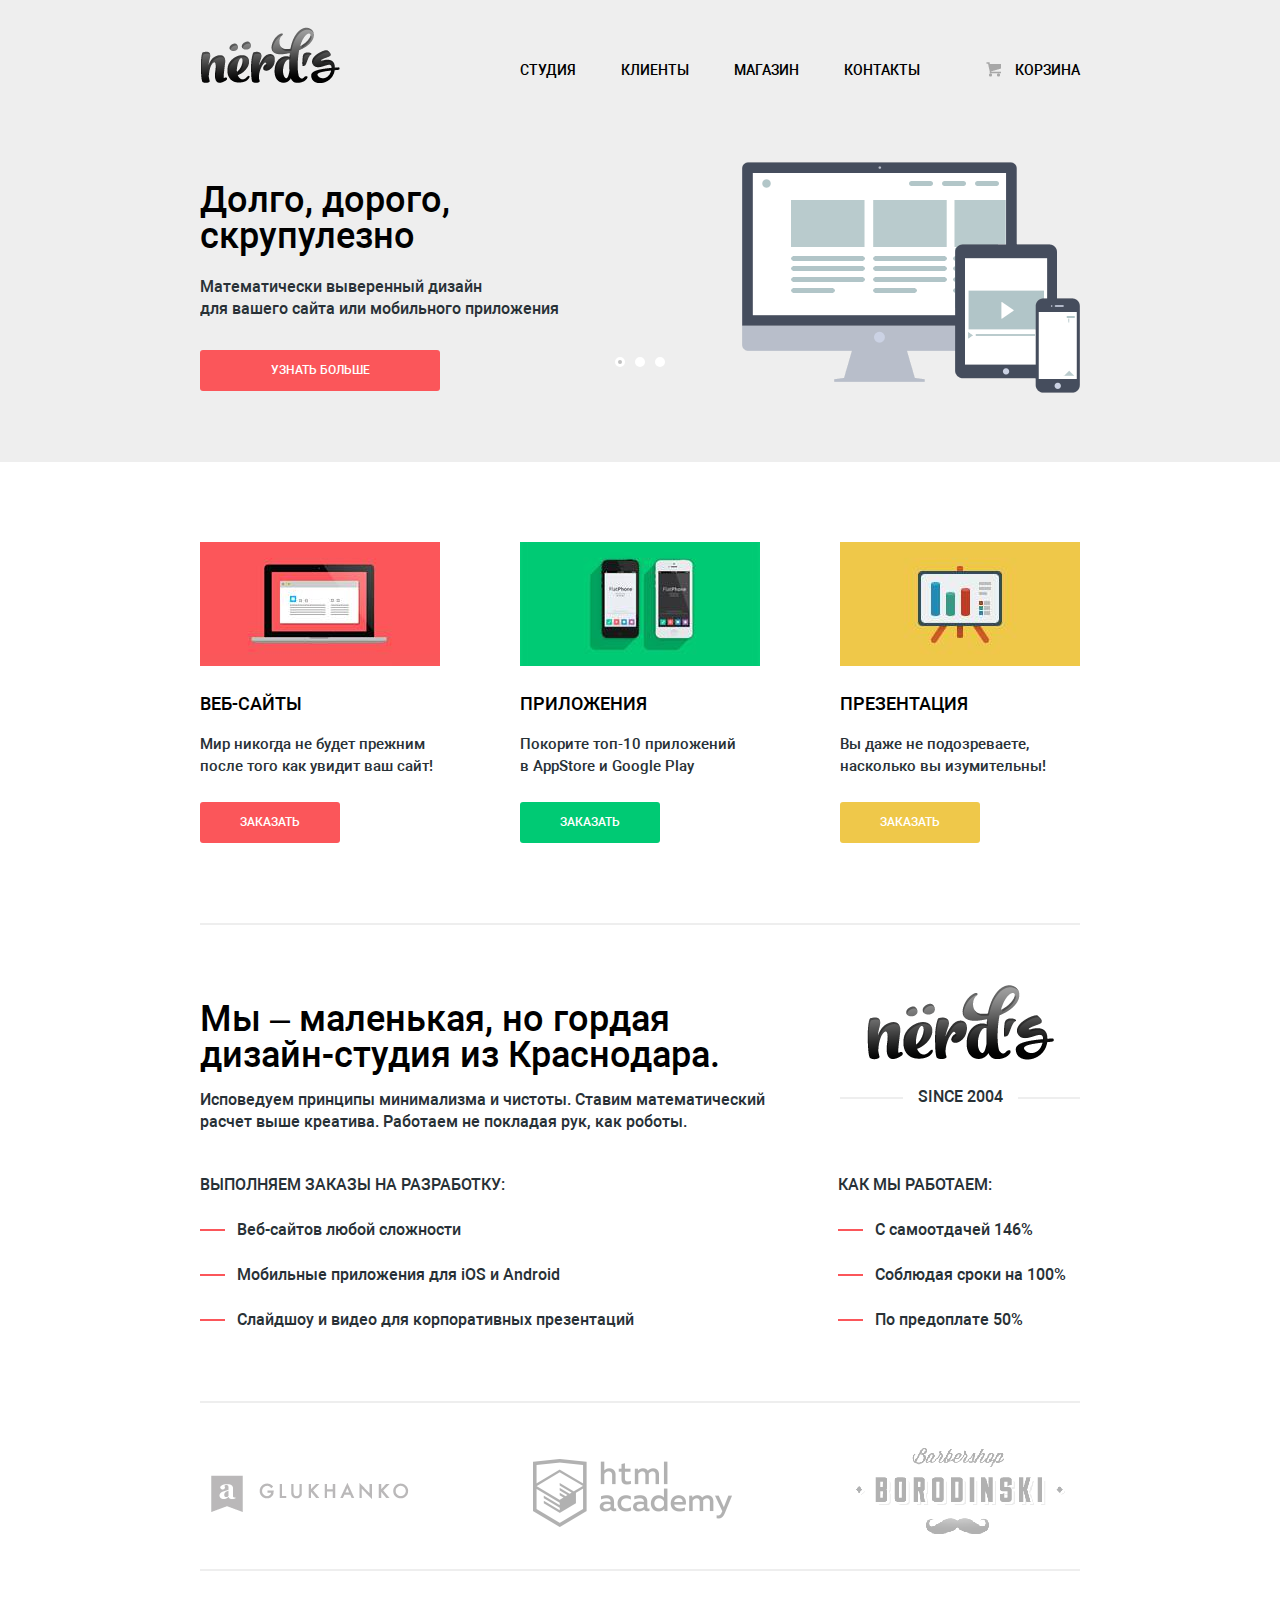
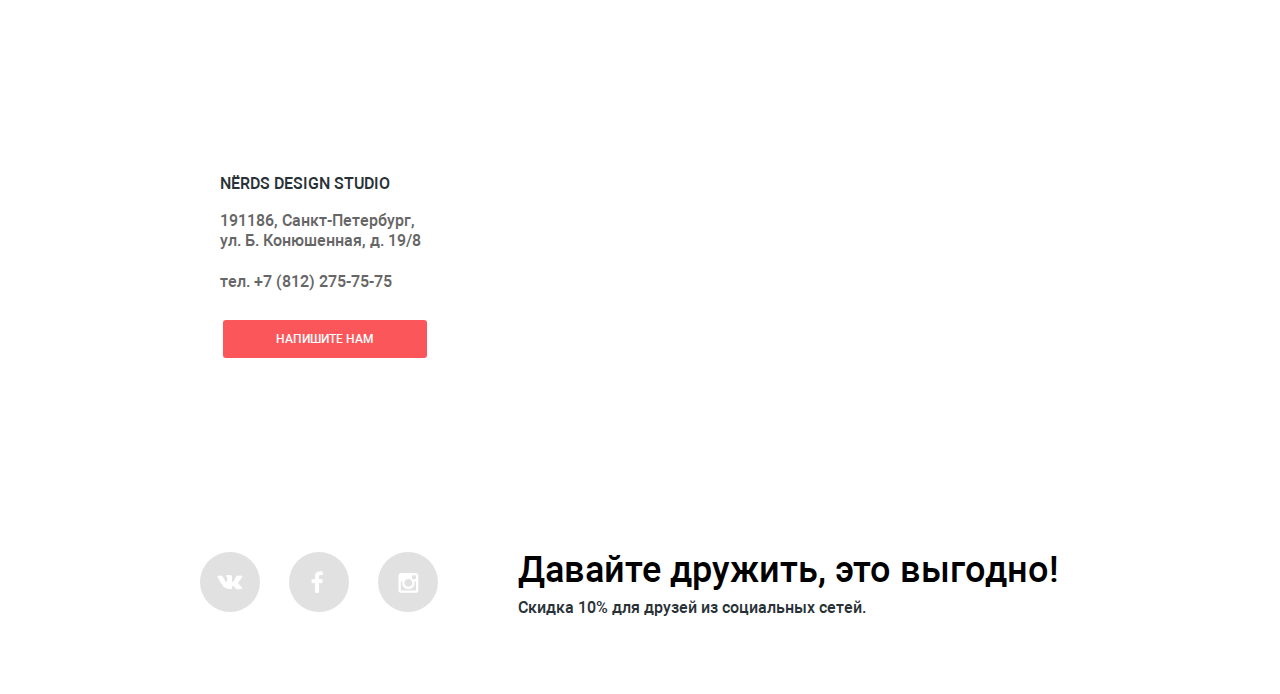
==== index.html @ b8bddd7a "Подключил JS и ссылки" ====
<!DOCTYPE html>
<html lang="ru">
  <head>
    <meta charset="utf-8">
    <title>HTML Academy: Нёрдс</title>
    <link rel="stylesheet" href="css/normalize.css">
    <link rel="stylesheet" href="css/style.css">
  </head>
  <body>
    <header class="page-header">
      <div class="container">
        <div class="header-top clearfix">
          <a class="header-logo" href="#"><img src="img/header-logo.png" alt="Nerds"></a>
          <div class="header-nav clearfix">
            <nav class="header-menu">
              <ul class="header-menu-list">
                <li><a href="#">Студия</a></li>
                <li><a href="#">Клиенты</a></li>
                <li><a href="catalog.html">Магазин</a></li>
                <li><a href="#">Контакты</a></li>
              </ul>
            </nav>
            <a class="header-cart" href="#">
              <i class="cart-img"></i>
              Корзина
            </a>
          </div>
        </div>
        <div class="slider">
          <input type="radio" id="btn-1" name="toggle" checked>
          <input type="radio" id="btn-2" name="toggle">
          <input type="radio" id="btn-3" name="toggle">
          <div class="slider-controls">
            <label for="btn-1"></label>
            <label for="btn-2"></label>
            <label for="btn-3"></label>
          </div>
          <div class="slider-slides">
            <div class="slider-slide">
              <div class="slider-slide-content">
                <b class="slider-slide-title">Долго, дорого,<br>скрупулезно</b>
                <p class="slider-slide-description">Математически выверенный дизайн<br>для вашего сайта или мобильного приложения</p>
                <a class="btn" href="#">Узнать больше</a>
              </div>
            </div>
            <div class="slider-slide">
              <div class="slider-slide-content">
                <b class="slider-slide-title">Любите ли вы математику, как любим ее мы?</b>
                <p class="slider-slide-description">Нашим дизайнерам мы удаляем нейроны, ответственные<br>за креатив, что бы дать им возможность все просчитать</p>
                <a class="btn" href="#">Узнать больше</a>
              </div>
            </div>
            <div class="slider-slide">
              <div class="slider-slide-content">
                <b class="slider-slide-title">Только наркотики, только хардкор</b>
                <p class="slider-slide-description">Все дизайнерские решения нашей компании принимаются только под воздействием качественных галлюциногенов</p>
                <a class="btn" href="#">Узнать больше</a>
              </div>
            </div>
          </div>
        </div>
      </div>
    </header>
    <main class="container clearfix">
      <section class="services clearfix">
        <div class="services-item">
          <img class="services-item-img" src="img/services-item-img1.jpg" alt="Веб-сайт">
          <h2 class="services-item-title">Веб-сайты</h2>
          <p class="services-item-description">Мир никогда не будет прежним после того как увидит ваш сайт!</p>
          <a href="#" class="btn">Заказать</a>
        </div>
        <div class="services-item">
          <img class="services-item-img" src="img/services-item-img2.jpg" alt="Приложения">
          <h2 class="services-item-title">Приложения</h2>
          <p class="services-item-description">Покорите топ-10 приложений<br>в AppStore и Google Play</p>
          <a href="#" class="btn btn--green">Заказать</a>
        </div>
        <div class="services-item">
          <img class="services-item-img" src="img/services-item-img3.jpg" alt="Презентация">
          <h2 class="services-item-title">Презентация</h2>
          <p class="services-item-description">Вы даже не подозреваете, насколько вы изумительны!</p>
          <a href="#" class="btn btn--yellow">Заказать</a>
        </div>
      </section>
      <section class="company-info">
        <div class="about-us clearfix">
          <div class="about-us-col-left">
            <p><b>Мы – маленькая, но гордая дизайн-студия из Краснодара.</b></p>
            <p>
            Исповедуем принципы минимализма и чистоты. Ставим математический<br>
            расчет выше креатива. Работаем не покладая рук, как роботы.
            </p>
          </div>
          <div class="about-us-col-right">
            <img class="company-info-logo" src="img/logo.png" width="187" height="75" alt="Nerds"/>
            <div class="about-us-col-right-title">
              <b>Since 2004</b>
            </div>
          </div>
        </div>
        <div class="about-job clearfix">
          <div class="about-job-col">
            <h2>Выполняем заказы на разработку:</h2>
            <ul>
              <li>Веб-сайтов любой сложности</li>
              <li>Мобильные приложения для iOS и Android</li>
              <li>Слайдшоу и видео для корпоративных презентаций</li>
            </ul>
          </div>
          <div class="about-job-col about-job-col--right">
            <h2>как мы работаем:</h2>
            <ul>
              <li>С самоотдачей 146%</li>
              <li>Соблюдая сроки на 100%</li>
              <li>По предоплате 50%</li>
            </ul>
          </div>
        </div>
      </section>
      <section class="partners">
        <a href="#" class="partners-item">
          <img class="partners-item-img1.png" src="img/partners-item-img1.png" alt="Glukhanko">
        </a>
        <a href="https://htmlacademy.ru" class="partners-item">
          <img class="partners-item-img2.png" src="img/partners-item-img2.png" alt="HTML Academy">
        </a>
        <a href="#" class="partners-item">
          <img class="partners-item-img3.png" src="img/partners-item-img3.png" alt="Borodinski">
        </a>
      </section>
    </main>
    <footer class="main-footer">
      <div class="map">
        <div class="container">
          <div class="contacts">
            <h3>Nёrds design studio</h3>
            <p>191186, Cанкт-Петербург,<br>ул. Б. Конюшенная, д. 19/8</p>
            <p>тел. +7 (812) 275-75-75</p>
            <a class="btn btn--contacts" href="#">Напишите нам</a>
          </div>
        </div>
        <iframe src="https://www.google.com/maps/embed?pb=!1m18!1m12!1m3!1d706.6223157709778!2d30.32286932535905!3d59.938286115292975!2m3!1f0!2f0!3f0!3m2!1i1024!2i768!4f13.1!3m3!1m2!1s0x4696310fc48a615b%3A0x8de51359ce6081aa!2z0JLQvtC70YvQvdGB0LrQuNC5INC_0LXRgC4sIDE5LCDQodCw0L3QutGCLdCf0LXRgtC10YDQsdGD0YDQsywgMTkxMTg2!5e0!3m2!1sru!2sru!4v1463159661287" width="100%" height="415" frameborder="0" style="border:0" allowfullscreen></iframe>
      </div>
      <div class="main-footer-bottom clearfix">
        <div class="container">
          <div class="social-btns">
            <a class="social-btn" href="http://vk.com/"><div class="social-btn-vk"></div></a>
            <a class="social-btn" href="http://facebook.com/"><div class="social-btn-fb"></div></a>
            <a class="social-btn" href="http://instagram.com/"><div class="social-btn-in"></div></a>
          </div>
          <div class="footer-promo">
            <b class="footer-promo-title">Давайте дружить, это выгодно!</b>
            <p>Скидка 10% для друзей из социальных сетей.</p>
          </div>
        </div>
      </div>
    </footer>
      <div class="container container--modal">
        <div class="modal-content">
          <button class="modal-content-close" type="button" title="Закрыть">Закрыть</button>
          <form class="modal-form" action="index.html" method="post">
            <div class="modal-form-block">
              <label for="form-name">Ваше имя:</label>
              <input class="modal-form-text" id="form-name" type="text" name="name" value="Представьтесь, пожалуйста">
            </div>
            <div class="modal-form-block">
              <label for="form-email">Ваш e-mail:</label>
              <input class="modal-form-text" id="form-email" type="email" name="email" value="Для отправки ответа">
            </div>
            <label for="form-letter">Текст письма:</label>
            <textarea class="modal-form-text modal-form-text--letter" id="form-letter" name="letter">В свободной форме</textarea>
            <input class="btn brn--modal" type="submit" value="Отправить">
          </form>
        </div>
      </div>
      <script src="js/script.js"></script>
  </body>
</html>
---- css/style.css ----
@font-face {
    font-family: "roboto";
    src: url("../fonts/robotomedium.woff2") format("woff2"),
         url("../fonts/robotomedium.woff") format("woff");
    font-weight: 500;
    font-style: normal;
}

body {
  min-width: 900px;
  font-family: "roboto", "Arial", sans-serif;
  font-weight: 500;
  font-size: 16px;
  line-height: 22px;
  background: #ffffff;
  color: #283136;
}

.container {
  width: 880px;
  margin: 0 auto;
  padding-left: 10px;
  padding-right: 10px;
}

.page-header {
  margin-bottom: 80px;
  background: #eeeeee;
  color: #000000;
}

.header-top {
  margin-bottom: 63px;
}

.header-logo {
  width: 140px;
  padding-left: 1px;
  float: left;
  margin-top: 27px;
}

.header-nav {
  max-width: 720px;
  margin-top: 55px;
  float: right;
}

.header-menu {
  float: left;
  max-width: 560px;
}

.header-menu-list {
  margin: 0;
  padding: 0;
  list-style: none;
  font-size: 0;
}

.header-menu-list li {
  display: inline-block;
  margin-right: 45px;
  font-size: 14px;
  line-height: 30px;
  vertical-align: top;
}

.menu-item-active {
  border-bottom: 2px solid #fb565a;
}

.header-nav a,
.header-nav span {
  text-decoration: none;
  text-transform: uppercase;
  color: #000000;
}

.header-nav a:hover {
  color: #fb565a;
}

.header-nav a:active {
  color: #8f8f8f;
}

.header-cart {
  position: relative;
  display: block;
  float: right;
  width: 100px;
  margin-left: 15px;
  text-align: right;
  font-size: 14px;
  line-height: 30px;
}

.cart-img {
  position: absolute;
  display: block;
  top: 7px;
  left: 6px;
  background-image: url("../img/sprite.png");  background-repeat: no-repeat;
  background-position: -20px -19px;
  width: 15px;
  height: 15px;
}

.header-cart:hover .cart-img {
  background-position: -19px -111px;
}

.header-cart:active .cart-img {
  background-position: -20px -67px;
}

.slider{
    position:relative;
    width:880px;
    height:310px;
    margin:0 auto;
}
.slider input[type=radio] {
    position:absolute;
    opacity:0;
}
.slider-controls{
    position:absolute;
    bottom:95px;
    left:50%;
    width:200px;
    height:10px;
    margin-left:-100px;
    text-align:center;
    z-index:1000;
}
.slider-controls label{
    display:inline-block;
    width:4px;
    height:4px;
    margin:0 3px;
    background:white;
    border:3px solid white;
    vertical-align:top;
    border-radius:50%;
    cursor:pointer;
}
#btn-1:checked ~ .slider-controls label[for="btn-1"],
#btn-2:checked ~ .slider-controls label[for="btn-2"],
#btn-3:checked ~ .slider-controls label[for="btn-3"] {
    background:#c1c1c1;
}

.slider-slide {
    position:absolute;
    top:0;
    left:0;
    width:100%;
    height:100%;
    overflow:hidden;
}
.slider-slide-content {
    width: 470px;
    padding:30px 0;
    color:#283136;
}
.slider-slide-title {
    display: block;
    margin-bottom: 22px;
    font-size:36px;
    line-height:1;
    font-weight: normal;;
    color: #000000;
}

.slider-slide-description {
  margin: 0;
  margin-bottom: 30px;
}

.slider-slide .btn {
  width: 240px;
  padding-left: 0;
  padding-right: 0;
  text-align: center;
}

.slider-slide:nth-child(1) {
    background-image: url("../img/slider-img1.png");
    background-repeat: no-repeat;
    background-position: 100% 10px;
}
.slider-slide:nth-child(2) {
    background-image: url("../img/slider-img2.png");
    background-repeat: no-repeat;
    background-position: 100% 10px;
}
.slider-slide:nth-child(3) {
    background-image: url("../img/slider-img3.png");
    background-repeat: no-repeat;
    background-position: 100% 0;
}
.slider-slide {
    display:none;
}

#btn-1:checked ~ .slider-slides .slider-slide:nth-child(1) {
    display: block;
}
#btn-2:checked ~ .slider-slides .slider-slide:nth-child(2) {
    display: block;
}
#btn-3:checked ~ .slider-slides .slider-slide:nth-child(3) {
    display: block;
}



.header-title {
  width: 700px;
  margin: 0 auto;
  padding-bottom: 70px;
}

.header-title h1 {
  text-align: center;
  font-weight: normal;
  text-transform: uppercase;
  font-size: 40px;
  line-height: normal;
}



.services {
  margin-bottom: 60px;
  padding-bottom: 80px;
  border-bottom: 2px solid #eeeeee;
}

.services-item {
  float: left;
  width: 240px;
}

.services-item:not(:last-child) {
  margin-right: 80px;
}

.services-item-img {
  margin-bottom: 17px;
}

.services-item-title {
  margin: 0;
  padding: 0;
  margin-bottom: 14px;
  text-transform: uppercase;
  font-weight: normal;
  font-size: 18px;
  line-height: 30px;
  color: #000000;
}

.services-item-description {
  margin:0;
  margin-bottom: 25px;
  font-size: 15px;
  line-height: 22px;
  color: #283136;
}
.btn {
  display: inline-block;
  padding-top: 11px;
  padding-bottom: 12px;
  padding-left: 40px;
  padding-right: 40px;
  border-radius: 3px;
  text-decoration: none;
  text-transform: uppercase;
  font-size: 12px;
  line-height: 18px;
  color: #ffffff;
  background: #fb565a;
}

.btn:hover {
  background: #d6494d;
}

.btn:active {
  background: #b63538;
  box-shadow: inset 0 3px #9b2d30;
}

.btn--green {
  background: #00ca74;
}

.btn--green:hover {
  background: #01a25e;
}

.btn--green:active {
  background: #009053;
  box-shadow: inset 0 3px #007b47;
}

.btn--yellow {
  background: #efc84a;
}

.btn--yellow:hover {
  background: #d6ae2c;
}

.btn--yellow:active {
  background: #c09b24;
  box-shadow: inset 0 3px #a3841f;
}



.company-info {
  margin-bottom: 45px;
  padding-bottom: 70px;
  border-bottom: 2px solid #eeeeee;
}

.about-us {
  margin-bottom: 25px;
}

.about-us-col-left {
  float: left;
  width: 620px;
  padding-top:;
}

.about-us-col-left b {
  display: block;
  width: 540px;
  font-weight: 500;
  font-size: 36px;
  line-height: 36px;
  color: #000000;
}

.about-us-col-right {
  float: right;
  width: 240px;
  text-align: center;
}

.company-info-logo {
  margin-bottom: 20px;
}

.about-us-col-right-title {
  position: relative;
  text-align: center;
}

.about-us-col-right-title::before {
  content: '';
  display: block;
  position: absolute;
  top: 50%;
  height: 2px;
  width: 100%;
  background: #eeeeee;
  z-index: -1;
}

.about-us-col-right-title b {
  display: inline-block;
  background: #ffffff;
  padding: 0 15px;
  font-weight: 500;
  text-transform: uppercase;
  line-height: 16px;
}

.about-job-col {
  float: left;
  font-size: 16px;
  line-height: 22px;
  color: #283136;
}

.about-job-col--right {
  float: right;
  padding-right: 14px;
}

.about-job-col:first-child {
  margin-right: 180px;
}

.about-job-col h2 {
  padding: 0;
  margin: 0;
  margin-bottom: 23px;
  font-size: 16px;
  line-height: 22px;
  text-transform: uppercase;
  font-weight: normal;
}

.about-job-col ul {
  padding: 0;
  margin: 0;
  list-style: none;
}

.about-job-col li {
  position: relative;
  padding: 0;
  padding-left: 37px;
  margin: 0;
}

.about-job-col li:not(:last-child) {
  margin-bottom: 23px;
}

.about-job-col li::after {
  content: '';
  position: absolute;
  top: 10px;
  left: 0;
  width: 25px;
  height: 2px;
  background: #fb565a;
}

.partners {
  margin-bottom: 85px;
  border-bottom: 2px solid #eeeeee;
  padding-left: 11px;
  padding-bottom: 25px;
}

.partners-item {
  display: inline-block;
  vertical-align: middle;
  opacity: 0.3;
}

.partners-item:not(:last-child) {
  margin-right: 120px;
}

.partners-item:hover {
  opacity: 1;
}



.shop-form {
  float: left;
  width: 240px;
  margin-right: 80px;
}

.shop-form h2{
  margin: 0;
  margin-bottom: 15px;
  font-weight: normal;
  font-size: 18px;
  line-height: 30px;
  text-transform: uppercase;
  color: #000000;
}

.shop-form-filter {
  margin-bottom: 43px;
}

.range-filter {
  width: 240px;
}

.range-controls {
  position: relative;
  height: 41px;
  padding-top: 39px;
  padding-right: 20px;
  padding-left: 20px;
  margin-bottom: 15px;
  border-radius: 5px;
  background: #f1f1f1;
}

.range-controls .scale {
  height: 2px;
  background: #d7dcde;
}

.range-controls .bar {
  width: 70%;
  height: 2px;
  background: #00ca74;
}

.range-controls .toggle {
  position: absolute;
  top: 30px;
  left: 0px;
  width: 4px;
  height: 4px;
  cursor: pointer;
  border: 8px solid #fff;
  border-radius: 50%;
  background: #ababab;
  box-shadow: 0 2px 1px 0 #cfcfcf;
}

.range-controls .toggle-min {
  left: 20px;
}

.range-controls .toggle-max {
  left: 160px;
}

.price-controls {
  font-size: 0;
}

.price-controls label {
  font-size: 16px;
  display: inline-block;
  width: 50%;
  text-transform: uppercase;
}

.max-price {
  text-align: right;
}

.price-controls input {
  font-family: 'Roboto', 'Arial', sans-serif;
  font-size: 16px;
  width: 60px;
  margin-left: 10px;
  padding: 8px 10px;
  text-align: center;
  color: #283136;
  border: none;
  border-radius: 5px;
  outline: none;
  background: #f1f1f1;
}

.shop-form-groups {
  margin-bottom: 40px;
}

.shop-form-groups-list {
  margin: 0;
  padding: 0;
  list-style: none;
}

.shop-form-groups-item {
  margin-bottom: 17px;
}

input[type="radio"] {
  display: none;
}

input[type="radio"] + label::before {
  content: '';
  display: block;
  position: absolute;
  top: 0;
  left: 0;
  width: 17px;
  height: 17px;
  border: 4px solid #c1c1c1;
  border-radius: 50%;
}

input[type="radio"] + label:hover::before {
  border: 4px solid #b5b5b5;
}

input[type="radio"]:checked + label::after {
  content: '';
  display: block;
  position: absolute;
  top: 8px;
  left: 8px;;
  width: 9px;
  height: 9px;
  background: #c1c1c1;
  border-radius: 50%;
}

input[type="radio"]:checked + label:hover::after {
  background: #b5b5b5;
}

input[type="checkbox"] {
  display: none;
}

input + label {
  display: block;
  position: relative;
  cursor: pointer;
  padding-top: 2px;
  padding-left: 35px;
}

input[type="checkbox"] + label::before {
  content: '';
  display: block;
  position: absolute;
  top: 0;
  left: 0;
  width: 27px;
  height: 23px;
  background-image: url("../img/sprite.png");  background-repeat: no-repeat;
  background-position: -113px -13px;
}

input[type="checkbox"] + label:hover::before {
  background-image: url("../img/sprite.png");  background-repeat: no-repeat;
  background-position: -162px -13px;
}

input[type="checkbox"]:checked + label::before {
  content: '';
  display: block;
  position: absolute;
  top: 0;
  left: 0;
  width: 27px;
  height: 23px;
  background-image: url("../img/sprite.png");  background-repeat: no-repeat;
  background-position: -114px -60px;
}

input[type="checkbox"]:checked + label:hover::before {
  background-image: url("../img/sprite.png");  background-repeat: no-repeat;
  background-position: -158px -60px;
}

.form-btn {
  display: block;
  border: none;
  cursor: pointer;
  width: 140px;
  height: 38px;
  border-radius: 2px;
  text-align: center;
  text-decoration: none;
  letter-spacing: 0;
  background: #f1f1f1;
  color: #000000;
}

.form-btn:hover {
  background: #e5e5e5;
}

.form-btn:active {
  background: #d5d5d5;
  box-shadow: inset 0 3px #b5b5b5;
}


.shop-content {
  float: right;
  width: 560px;
  margin-bottom: 80px;
}

.shop-sort {
  margin-bottom: 21px;
}

.shop-sort-title {
  float: left;
  display: block;
  margin-right: 40px;
  font-size: 12px;
  line-height: 18px;
  text-transform: uppercase;
  color: #000000;
}

.shop-sort-list {
  float: left;
  margin: 0;
  padding: 0;
  list-style: none;
}

.shop-sort-item {
  display: inline-block;
  padding: 0;
  margin: 0;
  vertical-align: top;
}

.shop-sort-item:not(:last-child) {
  margin-right: 40px;
}

.shop-sort-item a {
  display: block;
  text-decoration: none;
  font-size: 12px;
  line-height: 18px;
  text-transform: uppercase;
  color: #b2b2b2;
  border-bottom: 1px dotted #00ca74;
}

.shop-sort-item a:hover {
  color: #000000;
  border-bottom: 1px solid #00ca74;
}

.shop-sort-item a:active {
  border: none;
}

.shop-sort-buttons {
  float: right;
}

.shop-sort-buttons a {
  display: inline-block;
}

.sort-button-down {
  width: 0;
  border-left: 5px solid transparent;
  border-right: 5px solid transparent;
  border-top: 10px solid #c1c1c1;
}

.sort-button-up {
  width: 0;
  height: 0;
  border-left: 5px solid transparent;
  border-right: 5px solid transparent;
  border-bottom: 10px solid #c1c1c1;
}

.sort-button-active {
  border-top: 10px solid #00ca74;
}

.sort-button-down:hover {
  border-top: 10px solid #b5b5b5;
}

.sort-button-up:hover {
  border-bottom: 10px solid #b5b5b5;
}

.sort-button-down:active {
  border-top: 10px solid #000000;
}

.sort-button-up:active {
  border-bottom: 10px solid #000000;
}

.shop-sort-button-down {
  width: 0;
	height: 0;
	border-left: 50px solid transparent;
	border-right: 50px solid transparent;
	border-bottom: 100px solid red;
}

.shop-products-item {
  display: inline-block;
  width: 240px;
  padding: 0;
  margin-bottom: 80px;
  border-radius: 4px 4px 0 0;
}

.shop-products-item:not(:nth-child(2n)) {
  margin-right: 75px;
}

.item-header {
  position: relative;
  height: 30px;
  width: 240px;
  border-radius: 4px 4px 0 0;
  background:#797979;
  opacity: 0.1;
}

.shop-products-item:hover .item-header {
  opacity: 1;
}

.item-header-laps {
  padding: 0;
  margin: 0;
  position: absolute;
  top: 3px;
  left: 12px;
}

.item-header-lap {
  display: inline-block;
  width: 10px;
  height: 10px;
  border-radius: 50%;
  margin: 0;
  padding: 0;
  margin-right: 4px;
  background: #ffffff;
}

.item-img {
  position: relative;
  margin: 0;
  padding: 0;
  margin-bottom: -6px;
}

.item-inside {
  position: absolute;
  top: 20px;
  left: 20px;
  display: none;
  width: 200px;
  height: 140px;
  padding-top: 30px;
  padding-bottom: 30px;
  text-align: center;
  background: #ffffff;
}

.item-inside h3 {
  padding: 0;
  margin: 0;
  font-weight: 500;
}

.item-inside h3>a {
  display: block;
  text-decoration: none;
}

.item-inside-title {
  display: block;
  margin-bottom: 17px;
  font-size: 18px;
  line-height: 18px;
  text-transform: uppercase;
  color: #000000
}

.item-inside-text {
  display: block;
  margin-bottom: 30px;
  font-size: 14px;
  line-height: 18px;
  color: #283136;
}

.btn--product {
  position: absolute;
  bottom: 30px;
  left: 30px;
  font-size: 18px;
  line-height: 18px;
}

.shop-products-item:hover .item-inside{
  display: block;
}

.shop-pagination-list {
  margin: 0;
  padding: 0;
  list-style: none;
}

.shop-pagination-list-item {
  display: inline-block;
  margin: 0;
  margin-left: 7px;
  font-size: 12px;
  line-height: 18px;
  text-transform: uppercase;
  vertical-align: top;
}


.shop-pagination-list-item span {
  display: block;
  min-width: 34px;
  height: 24px;
  border: 2px solid #f1f1f1;
  border-radius: 2px;
  padding-top: 10px;
  text-align: center;
  background: #ffffff;
}

.shop-pagination-list-item a {
  display: block;
  min-width: 38px;
  height: 28px;
  border-radius: 2px;
  padding-top: 10px;
  text-align: center;
  text-decoration: none;
  background: #f1f1f1;
  color: #000000;
}

.shop-pagination-list-item:last-child a {
  width: 140px;
}

.shop-pagination-list-item a:hover {
  background: #e5e5e5;
}

.shop-pagination-list-item a:active {
  background: #d5d5d5;
  box-shadow: inset 0 3px #b5b5b5;
}

.map .container {
  position: relative;
}

.contacts {
  position: absolute;
  top: 88px;
  width:230px;
  height: 215px;
  padding-top: 25px;
  padding-left: 20px;
  background: #ffffff;
}

.contacts h3 {
  margin: 0;
  margin-bottom: 12px;
  font-size: 16px;
  font-weight: normal;
  line-height: 30px;
  text-transform: uppercase;
}

.contacts p {
  margin: 0;
  margin-bottom: 21px;
  font-size: 16px;
  line-height: 20px;
  color: #666666;
}

.btn--contacts {
  position: absolute;
  left: 23px;
  bottom: 26px;
  padding: 0;
  width: 204px;
  height: 38px;
  font-size: 12px;
  line-height: 38px;
  text-align: center;
}


.main-footer-bottom {
  padding: 75px 0;
}

.social-btns {
  float: left;
  max-width: 240px;
  margin-right: 80px;
}

.social-btn {
  position: relative;
  display: inline-block;
  width: 60px;
  height: 60px;
  border-radius: 50%;
  background: #e1e1e1;
}

.social-btn:not(:last-child) {
  margin-right: 25px;
}

.social-btn:hover {
  background: #fb565a;
}

.social-btn:active {
  background: #d6494d;
  box-shadow: inset 0 3px #b63e42;
}

.social-btn-vk {
  position: absolute;
  top: 23px;
  left: 17px;
  background-image: url("../img/sprite.png");
  background-repeat: no-repeat;
  background-position: -65px -18px;
  width: 26px;
  height: 15px;
}

.social-btn-fb {
  position: absolute;
  top: 19px;
  left: 22px;
  background-image: url("../img/sprite.png");
  background-repeat: no-repeat;
  background-position: -69px -55px;
  width: 12px;
  height: 22px;
}

.social-btn-in {
  position: absolute;
  top: 20px;
  left: 20px;
  background-image: url("../img/sprite.png");
  background-repeat: no-repeat;
  background-position: -63px -106px;
  width: 21px;
  height: 21px;
}

.footer-promo {
  float:left;
}

.footer-promo p {
  padding: 0;
  margin: 0;
}

.footer-promo-title {
  display:block;
  font-weight: 500;
  font-size: 36px;
  line-height: 36px;
  color: #000000;
  margin-bottom: 9px;
}


.container--modal {
  position: relative;
}

.modal-content {
  display: none;
  position: absolute;
  left: 125px;
  bottom: 250px;
  padding-top: 56px;
  padding-left: 80px;
  width: 550px;
  min-height: 360px;
  background: #ffffff;
  box-shadow: 0 20px 40px 5px rgba(0, 1, 1, 0.75);
}

.modal-content-show {
  display: block;
}

.modal-content-close {
  position: absolute;
  top: 7px;
  right: 7px;
  width: 41px;
  height: 41px;
  border: none;
  border-radius: 50%;
  font-size: 0;
  background: #fb565a;
  cursor: pointer;
}

.modal-content-close::before,
.modal-content-close::after {
  content: '';
  position: absolute;
  left: 7px;
  top: 18px;
  width: 26px;
  height: 5px;
  border-radius: 1px;
  background: #ffffff;
}

.modal-content-close::before {
  transform: rotate(45deg);
}

.modal-content-close::after {
  transform: rotate(-45deg);
}

.modal-form-block {
  display: inline-block;
  margin-right: 18px;
  margin-bottom: 20px;
  font-size: 0px;
}

.modal-form label {
  display: block;
  padding: 0;
  margin-bottom: 10px;
  font-size: 16px;
  line-height: 16px;
  color: #000000;
}

.modal-form-text {
  width: 202px;
  height: 34px;
  border: 2px solid #f1f1f1;
  border-radius: 2px;
  padding-left: 13px;
  font-family: "roboto", "Arial", sans-serif;
  font-weight: 500;
  font-size: 12px;
  line-height: 18px;
  text-transform: uppercase;
  vertical-align: top;
  background: #ffffff;
  color: #000000;
}

.modal-form-text--letter {
  width: 443px;
  height: 100px;
  padding-top: 10px;
  margin-bottom: 48px;
  resize: none;
}

.brn--modal {
  width: 460px;
  border: none;
  border-radius: 4px/2px;
  padding-left: 0;
  padding-right: 0;
  margin-bottom: 49px;
  font-weight: normal;
  text-align: center;
  cursor: pointer;
}

.clearfix::after {
  content: "";
  display: table;
  clear: both;
}
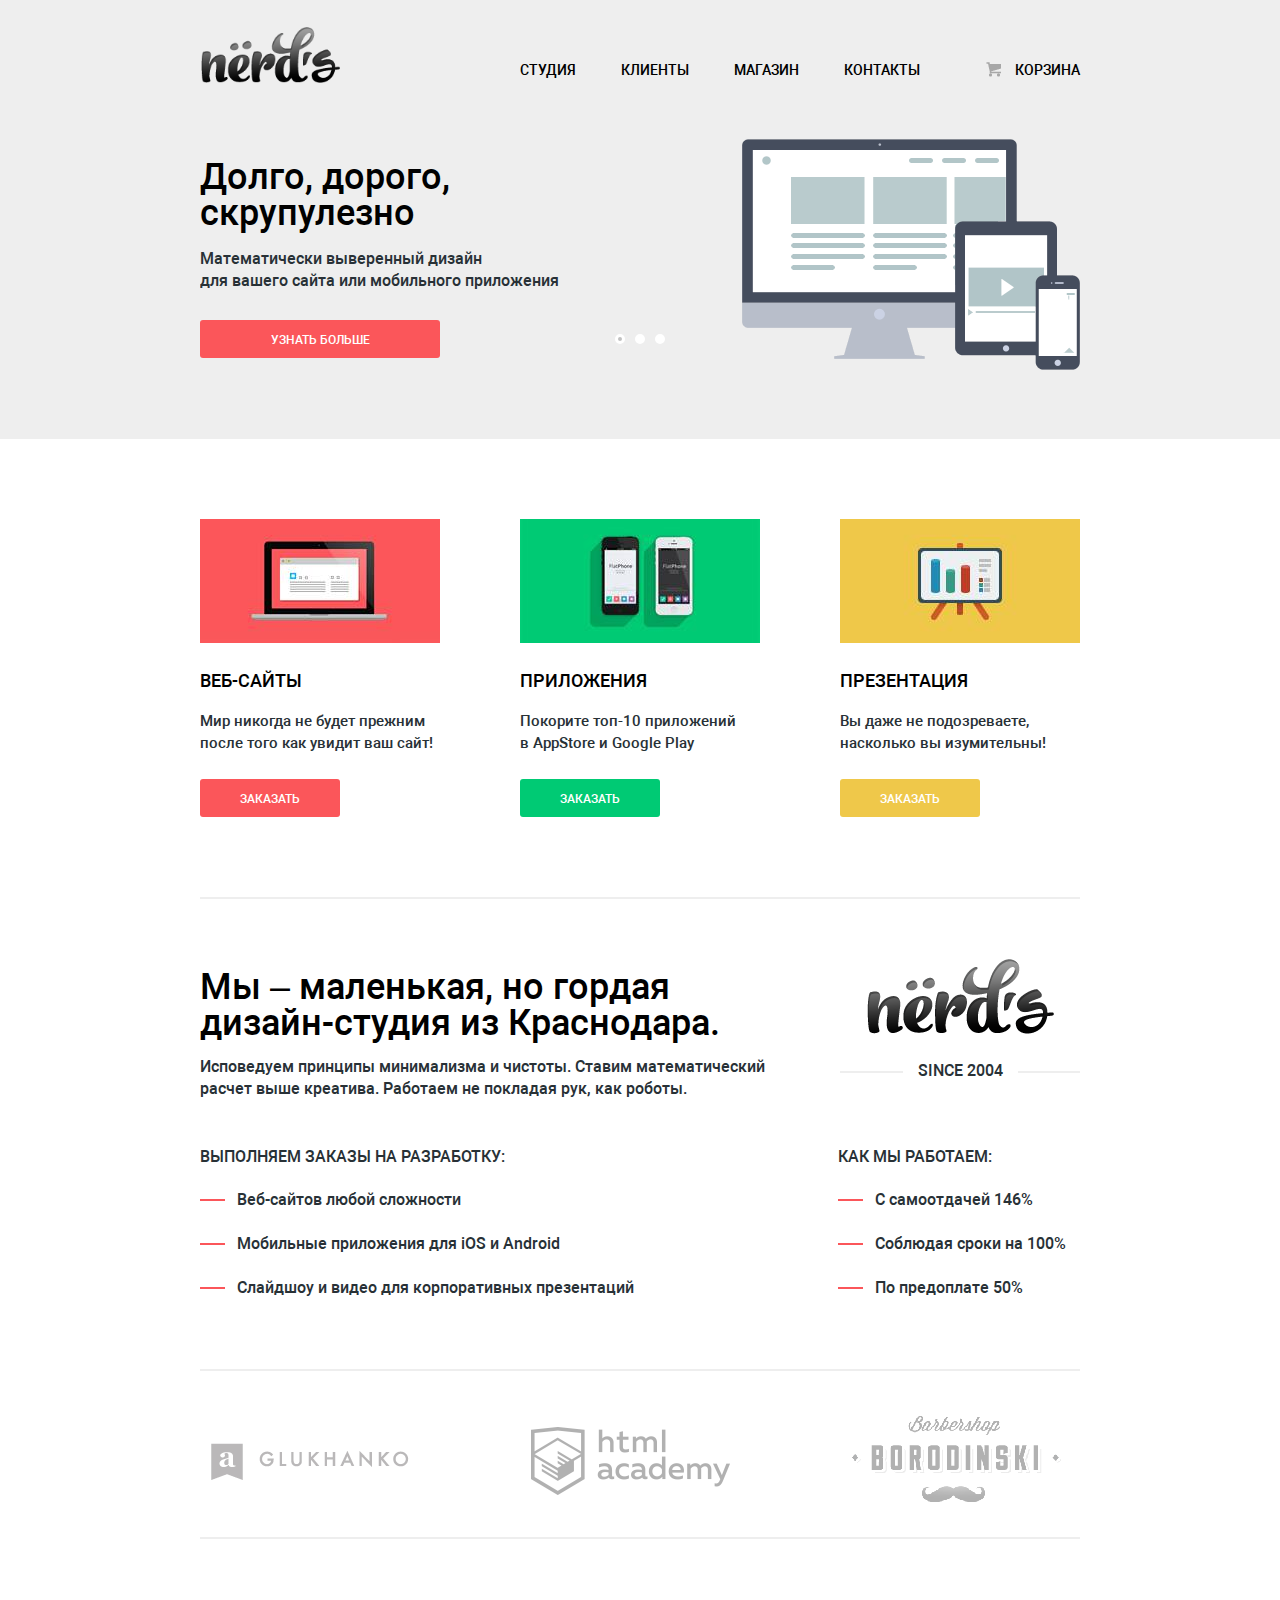
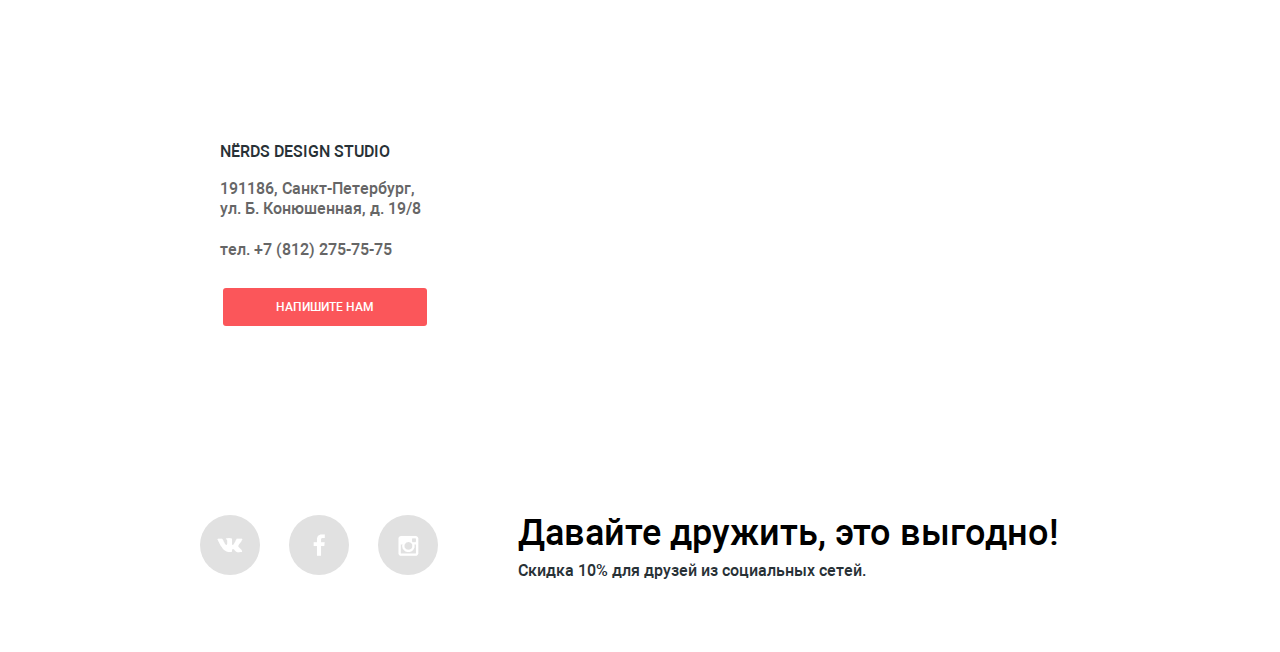
==== commit 3bdbc6a8: "Прописал размеры картинок в HTML" ====
--- a/index.html
+++ b/index.html
@@ -10,7 +10,7 @@
     <header class="page-header">
       <div class="container">
         <div class="header-top clearfix">
-          <a class="header-logo" href="#"><img src="img/header-logo.png" alt="Nerds"></a>
+          <a class="header-logo" href="#"><img src="img/logo.png" alt="Nerds" width="139" height="56"></a>
           <div class="header-nav clearfix">
             <nav class="header-menu">
               <ul class="header-menu-list">
@@ -64,19 +64,19 @@
     <main class="container clearfix">
       <section class="services clearfix">
         <div class="services-item">
-          <img class="services-item-img" src="img/services-item-img1.jpg" alt="Веб-сайт">
+          <img class="services-item-img" src="img/services-item-img1.jpg" alt="Веб-сайт" width="240" height="124">
           <h2 class="services-item-title">Веб-сайты</h2>
           <p class="services-item-description">Мир никогда не будет прежним после того как увидит ваш сайт!</p>
           <a href="#" class="btn">Заказать</a>
         </div>
         <div class="services-item">
-          <img class="services-item-img" src="img/services-item-img2.jpg" alt="Приложения">
+          <img class="services-item-img" src="img/services-item-img2.jpg" alt="Приложения" width="240" height="124">
           <h2 class="services-item-title">Приложения</h2>
           <p class="services-item-description">Покорите топ-10 приложений<br>в AppStore и Google Play</p>
           <a href="#" class="btn btn--green">Заказать</a>
         </div>
         <div class="services-item">
-          <img class="services-item-img" src="img/services-item-img3.jpg" alt="Презентация">
+          <img class="services-item-img" src="img/services-item-img3.jpg" alt="Презентация" width="240" height="124">
           <h2 class="services-item-title">Презентация</h2>
           <p class="services-item-description">Вы даже не подозреваете, насколько вы изумительны!</p>
           <a href="#" class="btn btn--yellow">Заказать</a>
@@ -119,13 +119,13 @@
       </section>
       <section class="partners">
         <a href="#" class="partners-item">
-          <img class="partners-item-img1.png" src="img/partners-item-img1.png" alt="Glukhanko">
+          <img class="partners-item-img1.png" src="img/partners-item-img1.png" alt="Glukhanko" width="198" height="37">
         </a>
         <a href="https://htmlacademy.ru" class="partners-item">
-          <img class="partners-item-img2.png" src="img/partners-item-img2.png" alt="HTML Academy">
+          <img class="partners-item-img2.png" src="img/partners-item-img2.png" alt="HTML Academy" width="199" height="68">
         </a>
         <a href="#" class="partners-item">
-          <img class="partners-item-img3.png" src="img/partners-item-img3.png" alt="Borodinski">
+          <img class="partners-item-img3.png" src="img/partners-item-img3.png" alt="Borodinski" width="209" height="90">
         </a>
       </section>
     </main>
--- a/css/style.css
+++ b/css/style.css
@@ -29,10 +29,6 @@
   color: #000000;
 }
 
-.header-top {
-  margin-bottom: 63px;
-}
-
 .header-logo {
   width: 140px;
   padding-left: 1px;
@@ -120,6 +116,7 @@
     width:880px;
     height:310px;
     margin:0 auto;
+    margin-top: 40px;
 }
 .slider input[type=radio] {
     position:absolute;
@@ -167,7 +164,7 @@
 }
 .slider-slide-title {
     display: block;
-    margin-bottom: 22px;
+    margin-bottom: 17px;
     font-size:36px;
     line-height:1;
     font-weight: normal;;
@@ -176,7 +173,7 @@
 
 .slider-slide-description {
   margin: 0;
-  margin-bottom: 30px;
+  margin-bottom: 28px;
 }
 
 .slider-slide .btn {
@@ -220,7 +217,8 @@
 .header-title {
   width: 700px;
   margin: 0 auto;
-  padding-bottom: 70px;
+  padding-bottom: 55px;
+  margin-top: 60px;
 }
 
 .header-title h1 {
@@ -273,7 +271,7 @@
 .btn {
   display: inline-block;
   padding-top: 11px;
-  padding-bottom: 12px;
+  padding-bottom: 9px;
   padding-left: 40px;
   padding-right: 40px;
   border-radius: 3px;
@@ -329,18 +327,23 @@
 }
 
 .about-us {
-  margin-bottom: 25px;
+  margin-bottom: 46px;
 }
 
 .about-us-col-left {
   float: left;
   width: 620px;
-  padding-top:;
+  margin-top: 10px;
+}
+
+.about-us-col-left p {
+  margin: 0px;
 }
 
 .about-us-col-left b {
   display: block;
   width: 540px;
+  margin-bottom: 15px;
   font-weight: 500;
   font-size: 36px;
   line-height: 36px;
@@ -401,7 +404,7 @@
 .about-job-col h2 {
   padding: 0;
   margin: 0;
-  margin-bottom: 23px;
+  margin-bottom: 21px;
   font-size: 16px;
   line-height: 22px;
   text-transform: uppercase;
@@ -422,7 +425,7 @@
 }
 
 .about-job-col li:not(:last-child) {
-  margin-bottom: 23px;
+  margin-bottom: 22px;
 }
 
 .about-job-col li::after {
@@ -449,7 +452,7 @@
 }
 
 .partners-item:not(:last-child) {
-  margin-right: 120px;
+  margin-right: 118px;
 }
 
 .partners-item:hover {
@@ -475,7 +478,8 @@
 }
 
 .shop-form-filter {
-  margin-bottom: 43px;
+  margin-top: -4px;
+  margin-bottom: 44px;
 }
 
 .range-filter {
@@ -488,7 +492,7 @@
   padding-top: 39px;
   padding-right: 20px;
   padding-left: 20px;
-  margin-bottom: 15px;
+  margin-bottom: 13px;
   border-radius: 5px;
   background: #f1f1f1;
 }
@@ -555,7 +559,7 @@
 }
 
 .shop-form-groups {
-  margin-bottom: 40px;
+  margin-bottom: 42px;
 }
 
 .shop-form-groups-list {
@@ -565,7 +569,7 @@
 }
 
 .shop-form-groups-item {
-  margin-bottom: 17px;
+  margin-bottom: 15px;
 }
 
 input[type="radio"] {
@@ -654,11 +658,15 @@
   display: block;
   border: none;
   cursor: pointer;
-  width: 140px;
+  width: 156px;
   height: 38px;
+  margin-top: 60px;
   border-radius: 2px;
+  font-size: 12px;
+  font-weight: 600;
   text-align: center;
   text-decoration: none;
+  text-transform: uppercase;
   letter-spacing: 0;
   background: #f1f1f1;
   color: #000000;
@@ -677,7 +685,7 @@
 .shop-content {
   float: right;
   width: 560px;
-  margin-bottom: 80px;
+  margin-bottom: 75px;
 }
 
 .shop-sort {
@@ -741,6 +749,7 @@
 
 .sort-button-down {
   width: 0;
+  margin-right: 3px;
   border-left: 5px solid transparent;
   border-right: 5px solid transparent;
   border-top: 10px solid #c1c1c1;
@@ -774,13 +783,6 @@
   border-bottom: 10px solid #000000;
 }
 
-.shop-sort-button-down {
-  width: 0;
-	height: 0;
-	border-left: 50px solid transparent;
-	border-right: 50px solid transparent;
-	border-bottom: 100px solid red;
-}
 
 .shop-products-item {
   display: inline-block;
@@ -895,7 +897,7 @@
 .shop-pagination-list-item {
   display: inline-block;
   margin: 0;
-  margin-left: 7px;
+  margin-right: 7px;
   font-size: 12px;
   line-height: 18px;
   text-transform: uppercase;
@@ -984,7 +986,7 @@
 
 
 .main-footer-bottom {
-  padding: 75px 0;
+  padding: 70px 0;
 }
 
 .social-btns {
@@ -1029,7 +1031,7 @@
 .social-btn-fb {
   position: absolute;
   top: 19px;
-  left: 22px;
+  left: 24px;
   background-image: url("../img/sprite.png");
   background-repeat: no-repeat;
   background-position: -69px -55px;
@@ -1075,7 +1077,7 @@
   display: none;
   position: absolute;
   left: 125px;
-  bottom: 250px;
+  bottom: 255px;
   padding-top: 56px;
   padding-left: 80px;
   width: 550px;
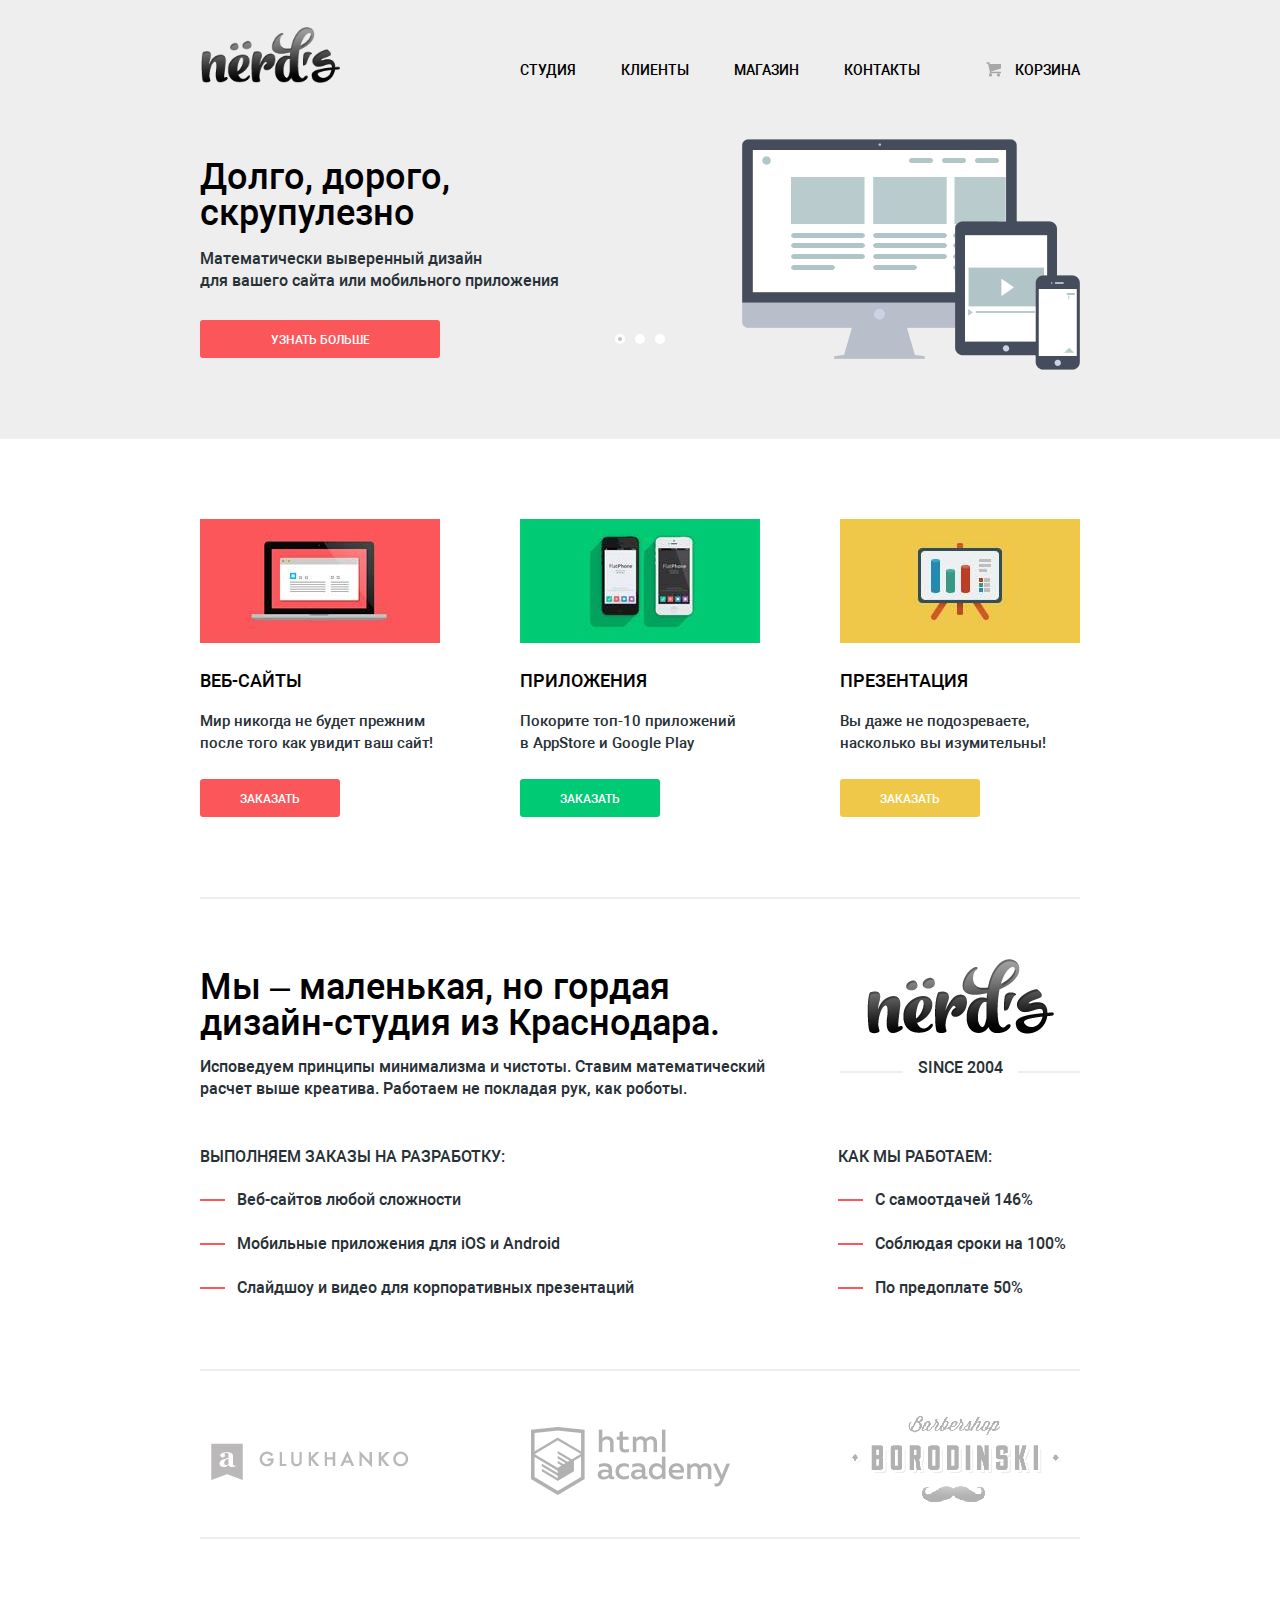
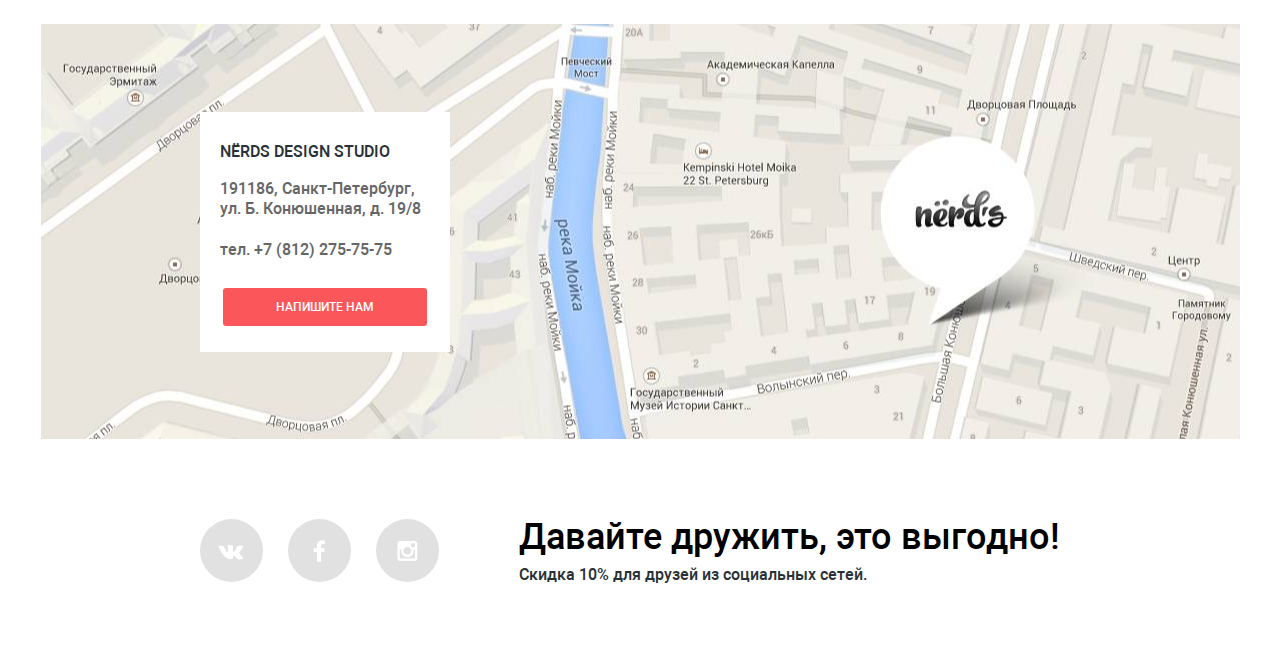
==== commit 2d37c531: "Fix" ====
--- a/index.html
+++ b/index.html
@@ -10,7 +10,7 @@
     <header class="page-header">
       <div class="container">
         <div class="header-top clearfix">
-          <a class="header-logo" href="#"><img src="img/logo.png" alt="Nerds" width="139" height="56"></a>
+          <div class="header-logo"><img src="img/logo.png" alt="Nerds" width="139" height="56"></div>
           <div class="header-nav clearfix">
             <nav class="header-menu">
               <ul class="header-menu-list">
@@ -136,10 +136,10 @@
             <h3>Nёrds design studio</h3>
             <p>191186, Cанкт-Петербург,<br>ул. Б. Конюшенная, д. 19/8</p>
             <p>тел. +7 (812) 275-75-75</p>
-            <a class="btn btn--contacts" href="#">Напишите нам</a>
+            <a class="btn btn--contacts" href="form.html">Напишите нам</a>
           </div>
         </div>
-        <iframe src="https://www.google.com/maps/embed?pb=!1m18!1m12!1m3!1d706.6223157709778!2d30.32286932535905!3d59.938286115292975!2m3!1f0!2f0!3f0!3m2!1i1024!2i768!4f13.1!3m3!1m2!1s0x4696310fc48a615b%3A0x8de51359ce6081aa!2z0JLQvtC70YvQvdGB0LrQuNC5INC_0LXRgC4sIDE5LCDQodCw0L3QutGCLdCf0LXRgtC10YDQsdGD0YDQsywgMTkxMTg2!5e0!3m2!1sru!2sru!4v1463159661287" width="100%" height="415" frameborder="0" style="border:0" allowfullscreen></iframe>
+        <iframe src="https://www.google.com/maps/embed?pb=!1m18!1m12!1m3!1d706.6223157709778!2d30.32286932535905!3d59.938286115292975!2m3!1f0!2f0!3f0!3m2!1i1024!2i768!4f13.1!3m3!1m2!1s0x4696310fc48a615b%3A0x8de51359ce6081aa!2z0JLQvtC70YvQvdGB0LrQuNC5INC_0LXRgC4sIDE5LCDQodCw0L3QutGCLdCf0LXRgtC10YDQsdGD0YDQsywgMTkxMTg2!5e0!3m2!1sru!2sru!4v1463159661287" width="1200" height="415" frameborder="0" style="border:0" allowfullscreen></iframe>
       </div>
       <div class="main-footer-bottom clearfix">
         <div class="container">
@@ -161,15 +161,15 @@
           <form class="modal-form" action="index.html" method="post">
             <div class="modal-form-block">
               <label for="form-name">Ваше имя:</label>
-              <input class="modal-form-text" id="form-name" type="text" name="name" value="Представьтесь, пожалуйста">
+              <input class="modal-form-text" id="form-name" type="text" name="name" placeholder="Представьтесь, пожалуйста" required>
             </div>
             <div class="modal-form-block">
               <label for="form-email">Ваш e-mail:</label>
-              <input class="modal-form-text" id="form-email" type="email" name="email" value="Для отправки ответа">
+              <input class="modal-form-text" id="form-email" type="email" name="email" placeholder="Для отправки ответа" required>
             </div>
             <label for="form-letter">Текст письма:</label>
-            <textarea class="modal-form-text modal-form-text--letter" id="form-letter" name="letter">В свободной форме</textarea>
-            <input class="btn brn--modal" type="submit" value="Отправить">
+            <textarea class="modal-form-text modal-form-text--letter" id="form-letter" name="letter" placeholder="В свободной форме" required></textarea>
+            <input class="btn btn--modal" type="submit" value="Отправить">
           </form>
         </div>
       </div>
--- a/css/style.css
+++ b/css/style.css
@@ -56,10 +56,10 @@
 
 .header-menu-list li {
   display: inline-block;
+  vertical-align:top;
   margin-right: 45px;
   font-size: 14px;
   line-height: 30px;
-  vertical-align: top;
 }
 
 .menu-item-active {
@@ -111,18 +111,20 @@
   background-position: -20px -67px;
 }
 
-.slider{
+.slider {
     position:relative;
     width:880px;
     height:310px;
     margin:0 auto;
     margin-top: 40px;
 }
+
 .slider input[type=radio] {
     position:absolute;
     opacity:0;
 }
-.slider-controls{
+
+.slider-controls {
     position:absolute;
     bottom:95px;
     left:50%;
@@ -132,17 +134,19 @@
     text-align:center;
     z-index:1000;
 }
-.slider-controls label{
+
+.slider-controls label {
     display:inline-block;
+    vertical-align:top;
     width:4px;
     height:4px;
     margin:0 3px;
     background:white;
     border:3px solid white;
-    vertical-align:top;
     border-radius:50%;
     cursor:pointer;
 }
+
 #btn-1:checked ~ .slider-controls label[for="btn-1"],
 #btn-2:checked ~ .slider-controls label[for="btn-2"],
 #btn-3:checked ~ .slider-controls label[for="btn-3"] {
@@ -157,11 +161,13 @@
     height:100%;
     overflow:hidden;
 }
+
 .slider-slide-content {
     width: 470px;
     padding:30px 0;
     color:#283136;
 }
+
 .slider-slide-title {
     display: block;
     margin-bottom: 17px;
@@ -188,16 +194,19 @@
     background-repeat: no-repeat;
     background-position: 100% 10px;
 }
+
 .slider-slide:nth-child(2) {
     background-image: url("../img/slider-img2.png");
     background-repeat: no-repeat;
     background-position: 100% 10px;
 }
+
 .slider-slide:nth-child(3) {
     background-image: url("../img/slider-img3.png");
     background-repeat: no-repeat;
     background-position: 100% 0;
 }
+
 .slider-slide {
     display:none;
 }
@@ -211,8 +220,6 @@
 #btn-3:checked ~ .slider-slides .slider-slide:nth-child(3) {
     display: block;
 }
-
-
 
 .header-title {
   width: 700px;
@@ -228,8 +235,6 @@
   font-size: 40px;
   line-height: normal;
 }
-
-
 
 .services {
   margin-bottom: 60px;
@@ -270,6 +275,7 @@
 }
 .btn {
   display: inline-block;
+  vertical-align:top;
   padding-top: 11px;
   padding-bottom: 9px;
   padding-left: 40px;
@@ -378,6 +384,7 @@
 
 .about-us-col-right-title b {
   display: inline-block;
+  vertical-align:top;
   background: #ffffff;
   padding: 0 15px;
   font-weight: 500;
@@ -458,8 +465,6 @@
 .partners-item:hover {
   opacity: 1;
 }
-
-
 
 .shop-form {
   float: left;
@@ -536,6 +541,7 @@
 .price-controls label {
   font-size: 16px;
   display: inline-block;
+  vertical-align:top;
   width: 50%;
   text-transform: uppercase;
 }
@@ -670,6 +676,7 @@
   letter-spacing: 0;
   background: #f1f1f1;
   color: #000000;
+  outline: none;
 }
 
 .form-btn:hover {
@@ -689,7 +696,7 @@
 }
 
 .shop-sort {
-  margin-bottom: 21px;
+  margin-bottom: 18px;
 }
 
 .shop-sort-title {
@@ -711,9 +718,9 @@
 
 .shop-sort-item {
   display: inline-block;
-  padding: 0;
-  margin: 0;
-  vertical-align: top;
+  vertical-align:top;
+  padding: 0;
+  margin: 0;
 }
 
 .shop-sort-item:not(:last-child) {
@@ -745,6 +752,7 @@
 
 .shop-sort-buttons a {
   display: inline-block;
+  vertical-align:top;
 }
 
 .sort-button-down {
@@ -786,6 +794,7 @@
 
 .shop-products-item {
   display: inline-block;
+  vertical-align:top;
   width: 240px;
   padding: 0;
   margin-bottom: 80px;
@@ -819,6 +828,7 @@
 
 .item-header-lap {
   display: inline-block;
+  vertical-align:top;
   width: 10px;
   height: 10px;
   border-radius: 50%;
@@ -896,12 +906,12 @@
 
 .shop-pagination-list-item {
   display: inline-block;
+  vertical-align:top;
   margin: 0;
   margin-right: 7px;
   font-size: 12px;
   line-height: 18px;
   text-transform: uppercase;
-  vertical-align: top;
 }
 
 
@@ -941,8 +951,19 @@
   box-shadow: inset 0 3px #b5b5b5;
 }
 
+.map {
+  height: 415px;
+  background-image: url(../img/map.jpg);
+  background-position: center center;
+  background-repeat: no-repeat;
+}
+
 .map .container {
   position: relative;
+}
+
+.map iframe {
+  width: 100%;
 }
 
 .contacts {
@@ -986,7 +1007,7 @@
 
 
 .main-footer-bottom {
-  padding: 70px 0;
+  padding: 80px 0;
 }
 
 .social-btns {
@@ -998,14 +1019,15 @@
 .social-btn {
   position: relative;
   display: inline-block;
-  width: 60px;
-  height: 60px;
+  vertical-align:top;
+  width: 63px;
+  height: 63px;
   border-radius: 50%;
   background: #e1e1e1;
 }
 
 .social-btn:not(:last-child) {
-  margin-right: 25px;
+  margin-right: 21px;
 }
 
 .social-btn:hover {
@@ -1019,8 +1041,8 @@
 
 .social-btn-vk {
   position: absolute;
-  top: 23px;
-  left: 17px;
+  top: 26px;
+  left: 18px;
   background-image: url("../img/sprite.png");
   background-repeat: no-repeat;
   background-position: -65px -18px;
@@ -1030,8 +1052,8 @@
 
 .social-btn-fb {
   position: absolute;
-  top: 19px;
-  left: 24px;
+  top: 21px;
+  left: 25px;
   background-image: url("../img/sprite.png");
   background-repeat: no-repeat;
   background-position: -69px -55px;
@@ -1041,8 +1063,8 @@
 
 .social-btn-in {
   position: absolute;
-  top: 20px;
-  left: 20px;
+  top: 21px;
+  left: 21px;
   background-image: url("../img/sprite.png");
   background-repeat: no-repeat;
   background-position: -63px -106px;
@@ -1052,6 +1074,7 @@
 
 .footer-promo {
   float:left;
+  max-width: 550px;
 }
 
 .footer-promo p {
@@ -1068,7 +1091,6 @@
   margin-bottom: 9px;
 }
 
-
 .container--modal {
   position: relative;
 }
@@ -1080,14 +1102,40 @@
   bottom: 255px;
   padding-top: 56px;
   padding-left: 80px;
+  padding-bottom: 49px;
   width: 550px;
-  min-height: 360px;
   background: #ffffff;
   box-shadow: 0 20px 40px 5px rgba(0, 1, 1, 0.75);
 }
 
 .modal-content-show {
   display: block;
+  -webkit-animation-name: modal-show;
+          animation-name: modal-show;
+  -webkit-animation-duration: .5s;
+          animation-duration: .5s;
+  -webkit-animation-fill-mode: forwards;
+          animation-fill-mode: forwards;
+}
+
+@-webkit-keyframes modal-show {
+  from {
+    opacity: 0;
+  }
+
+  to {
+    opacity: 1;
+  }
+}
+
+@keyframes modal-show {
+  from {
+    opacity: 0;
+  }
+
+  to {
+    opacity: 1;
+  }
 }
 
 .modal-content-close {
@@ -1125,6 +1173,7 @@
 
 .modal-form-block {
   display: inline-block;
+  vertical-align: top;
   margin-right: 18px;
   margin-bottom: 20px;
   font-size: 0px;
@@ -1140,39 +1189,89 @@
 }
 
 .modal-form-text {
-  width: 202px;
+  width: 189px;
   height: 34px;
   border: 2px solid #f1f1f1;
   border-radius: 2px;
   padding-left: 13px;
+  padding-right: 13px;
   font-family: "roboto", "Arial", sans-serif;
   font-weight: 500;
   font-size: 12px;
   line-height: 18px;
   text-transform: uppercase;
   vertical-align: top;
+  outline: none;
   background: #ffffff;
   color: #000000;
 }
 
+.modal-form-text:hover {
+  border: 2px solid #a2a9ac;
+}
+
+.modal-form-text:focus {
+  border: 2px solid #56bffb;
+}
+
 .modal-form-text--letter {
-  width: 443px;
+  width: 430px;
   height: 100px;
   padding-top: 10px;
   margin-bottom: 48px;
   resize: none;
 }
 
-.brn--modal {
+.btn--modal {
   width: 460px;
   border: none;
   border-radius: 4px/2px;
   padding-left: 0;
   padding-right: 0;
-  margin-bottom: 49px;
   font-weight: normal;
   text-align: center;
   cursor: pointer;
+  outline: none;
+}
+
+input::-moz-placeholder {
+    color:#000000;
+    opacity: 1;
+}
+
+input::-webkit-input-placeholder {
+    color:#000000;
+    opacity: 1;
+}
+
+input:-ms-input-placeholder {
+    color:#000000;
+    opacity: 1;
+}
+
+input:-moz-input-placeholder {
+    color:#000000;
+    opacity: 1;
+}
+
+textarea::-moz-placeholder {
+    color:#000000;
+    opacity: 1;
+}
+
+textarea::-webkit-input-placeholder {
+    color:#000000;
+    opacity: 1;
+}
+
+textarea:-ms-input-placeholder {
+    color:#000000;
+    opacity: 1;
+}
+
+textarea:-moz-input-placeholder {
+    color:#000000;
+    opacity: 1;
 }
 
 .clearfix::after {
